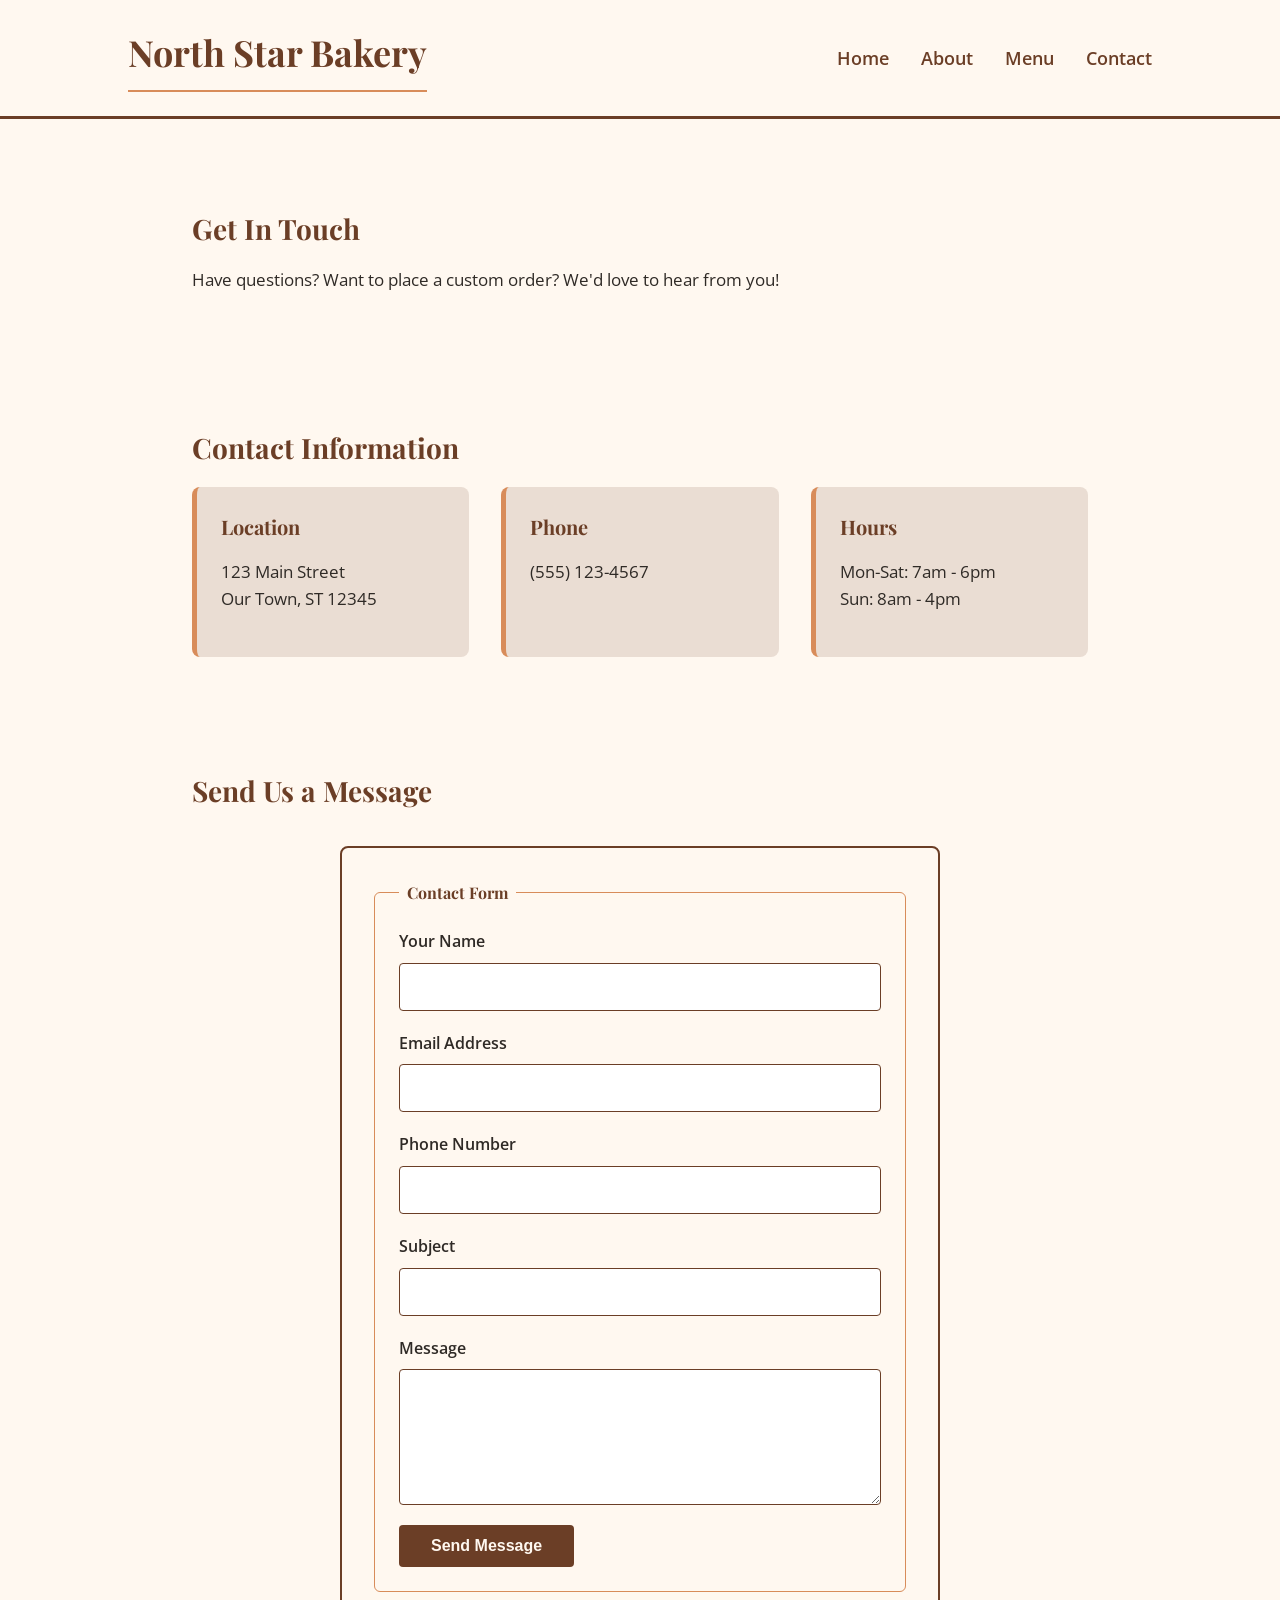
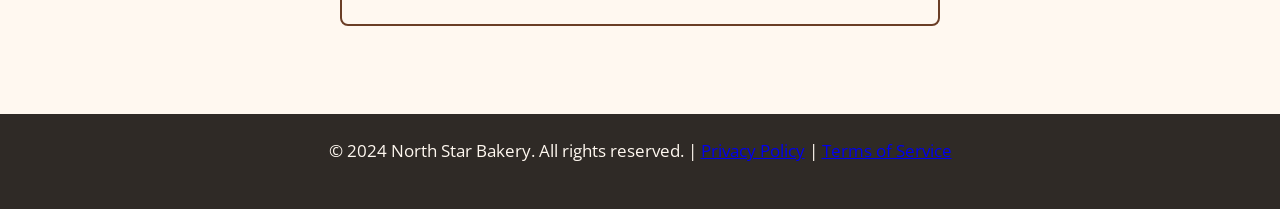
==== contact.html @ 04fb563c "Create Contact page with form" ====
<!DOCTYPE html>
<html lang="en">
<head>
    <meta charset="UTF-8">
    <meta name="viewport" content="width=device-width, initial-scale=1.0">
    <title>Contact - North Star Bakery</title>
    <link rel="stylesheet" href="styles.css">
</head>
<body>
    <header>
        <h1 class="site-title">North Star Bakery</h1>
        <nav>
            <ul>
                <li><a href="index.html">Home</a></li>
                <li><a href="about.html">About</a></li>
                <li><a href="menu.html">Menu</a></li>
                <li><a href="contact.html">Contact</a></li>
            </ul>
        </nav>
    </header>

    <main>
        <section>
            <h2>Get In Touch</h2>
            <p>Have questions? Want to place a custom order? We'd love to hear from you!</p>
        </section>

        <section>
            <h2>Contact Information</h2>
            <div class="section-grid">
                <div class="card">
                    <h3>Location</h3>
                    <p>123 Main Street<br>Our Town, ST 12345</p>
                </div>
                <div class="card">
                    <h3>Phone</h3>
                    <p>(555) 123-4567</p>
                </div>
                <div class="card">
                    <h3>Hours</h3>
                    <p>Mon-Sat: 7am - 6pm<br>Sun: 8am - 4pm</p>
                </div>
            </div>
        </section>

        <section>
            <h2>Send Us a Message</h2>
            <form>
                <fieldset>
                    <legend>Contact Form</legend>
                    
                    <div class="form-group">
                        <label for="name">Your Name</label>
                        <input type="text" id="name" name="name" required>
                    </div>

                    <div class="form-group">
                        <label for="email">Email Address</label>
                        <input type="email" id="email" name="email" required>
                    </div>

                    <div class="form-group">
                        <label for="phone">Phone Number</label>
                        <input type="tel" id="phone" name="phone">
                    </div>

                    <div class="form-group">
                        <label for="subject">Subject</label>
                        <input type="text" id="subject" name="subject" required>
                    </div>

                    <div class="form-group">
                        <label for="message">Message</label>
                        <textarea id="message" name="message" rows="5" required></textarea>
                    </div>

                    <button type="submit">Send Message</button>
                </fieldset>
            </form>
        </section>
    </main>

    <footer>
        <p>&copy; 2024 North Star Bakery. All rights reserved. | <a href="#">Privacy Policy</a> | <a href="#">Terms of Service</a></p>
    </footer>
</body>
</html>
---- styles.css ----
/* ==========================================================================
   1. GLOBAL STYLES & FONTS
   ========================================================================== */
@import url('https://fonts.googleapis.com/css2?family=Open+Sans:wght@400;600&family=Playfair+Display:wght@700&display=swap');

* {
  box-sizing: border-box;
  margin: 0;
  padding: 0;
}

body {
  font-family: 'Open Sans', sans-serif;
  background-color: #FFF8F0; /* Cream background */
  color: #2F2A26;           /* Charcoal body text */
  line-height: 1.6;
}

/* ==========================================================================
   2. TYPOGRAPHY HIERARCHY
   ========================================================================== */
h1, h2, h3, .site-title {
  font-family: 'Playfair Display', serif;
  color: #6B3E26; /* Dark Brown headings */
  font-weight: 700;
  margin-bottom: 1rem;
}

h1 {
  font-size: 2.5rem;
  border-bottom: 2px solid #D88C5A; /* Peach underline accent */
  padding-bottom: 0.5rem;
}

h2 {
  font-size: 1.75rem;
  margin-top: 2rem;
}

h3 {
  font-size: 1.25rem;
}

p {
  margin-bottom: 1.25rem;
  font-size: 1.05rem;
}

/* ==========================================================================
   3. HEADER & NAVIGATION (Flexbox)
   ========================================================================== */
header {
  background-color: #FFF8F0;
  border-bottom: 3px solid #6B3E26;
  padding: 1.5rem 5%;
  display: flex;
  flex-direction: column;
  align-items: center;
  gap: 1rem;
}

header img {
  max-height: 80px;
  width: auto;
}

.site-title {
  font-size: 2.25rem;
  margin-bottom: 0;
}

nav ul {
  list-style: none;
  display: flex;
  flex-direction: column;
  align-items: center;
  gap: 0.75rem;
}

nav a {
  text-decoration: none;
  color: #6B3E26;
  font-weight: 600;
  font-size: 1.1rem;
  transition: color 0.3s ease;
}

nav a:hover, 
nav a:focus {
  color: #D88C5A; /* Peach highlight on hover */
}

/* ==========================================================================
   4. MAIN CONTENT & MEDIA ELEMENTS
   ========================================================================== */
main {
  max-width: 1200px;
  margin: 2rem auto;
  padding: 0 5%;
}

/* Hide duplicate site title inside main if it breaks layout design */
main .site-title {
  display: none; 
}

img, picture img {
  max-width: 100%;
  height: auto;
  display: block;
  margin: 1.5rem auto;
  border-radius: 8px;
  border: 1px solid #6B3E26;
}

figure {
  margin: 2rem 0;
  background-color: #eaddd3; /* Soft inner tone layout wrap */
  padding: 1rem;
  border-radius: 8px;
  border-left: 5px solid #D88C5A;
}

figure img {
  margin-top: 0;
}

figcaption {
  font-style: italic;
  font-size: 0.95rem;
  color: #2F2A26;
  text-align: center;
  margin-top: 0.5rem;
}

audio {
  display: block;
  width: 100%;
  max-width: 400px;
  margin: 1rem 0 2rem 0;
}

/* ==========================================================================
   5. CONTENT SECTIONS (Flexbox Layout)
   ========================================================================== */
section {
  margin: 2rem 0;
  padding: 1.5rem;
}

.section-grid {
  display: flex;
  flex-direction: column;
  gap: 2rem;
}

.card {
  background-color: #eaddd3;
  padding: 1.5rem;
  border-radius: 8px;
  border-left: 5px solid #D88C5A;
}

/* ==========================================================================
   6. CONTACT FORM STYLING
   ========================================================================== */
form {
  background-color: #FFF8F0;
  border: 2px solid #6B3E26;
  border-radius: 8px;
  padding: 2rem;
  margin-top: 2rem;
  max-width: 600px;
}

fieldset {
  border: 1px solid #D88C5A;
  border-radius: 6px;
  padding: 1.5rem;
}

legend {
  font-family: 'Playfair Display', serif;
  font-weight: 700;
  color: #6B3E26;
  padding: 0 0.5rem;
}

.form-group {
  display: flex;
  flex-direction: column;
  margin-bottom: 1.25rem;
}

label {
  font-weight: 600;
  margin-bottom: 0.5rem;
  color: #2F2A26;
}

input[type="text"],
input[type="email"],
input[type="tel"],
textarea {
  width: 100%;
  padding: 0.75rem;
  border: 1px solid #6B3E26;
  border-radius: 4px;
  font-family: 'Open Sans', sans-serif;
  font-size: 1rem;
  background-color: #FFF;
}

input:focus,
textarea:focus {
  outline: 2px solid #D88C5A; /* Peach active focus boundary */
}

button[type="submit"] {
  background-color: #6B3E26;
  color: #FFF8F0;
  border: none;
  padding: 0.75rem 2rem;
  font-size: 1rem;
  font-weight: 600;
  border-radius: 4px;
  cursor: pointer;
  transition: background-color 0.3s ease;
}

button[type="submit"]:hover {
  background-color: #D88C5A; /* Changes to Peach on hover */
}

/* ==========================================================================
   7. FOOTER STYLING
   ========================================================================== */
footer {
  background-color: #2F2A26; /* Charcoal background */
  color: #FFF8F0;            /* Cream text */
  text-align: center;
  padding: 1.5rem;
  margin-top: 4rem;
  font-size: 0.9rem;
}

/* ==========================================================================
   8. RESPONSIVE DESIGN (Mobile-First Media Queries)
   ========================================================================== */
/* Tablet and larger screens (600px and up) */
@media (min-width: 600px) {
  header {
    padding: 1.5rem 10%;
    flex-direction: row;
    justify-content: space-between;
    align-items: center;
  }

  nav ul {
    flex-direction: row;
    gap: 2rem;
  }

  main {
    padding: 0 10%;
  }

  .section-grid {
    flex-direction: row;
    flex-wrap: wrap;
  }

  .card {
    flex: 1;
    min-width: 250px;
  }

  h1 {
    font-size: 2.5rem;
  }

  h2 {
    font-size: 1.75rem;
  }

  form {
    margin-left: auto;
    margin-right: auto;
  }
}
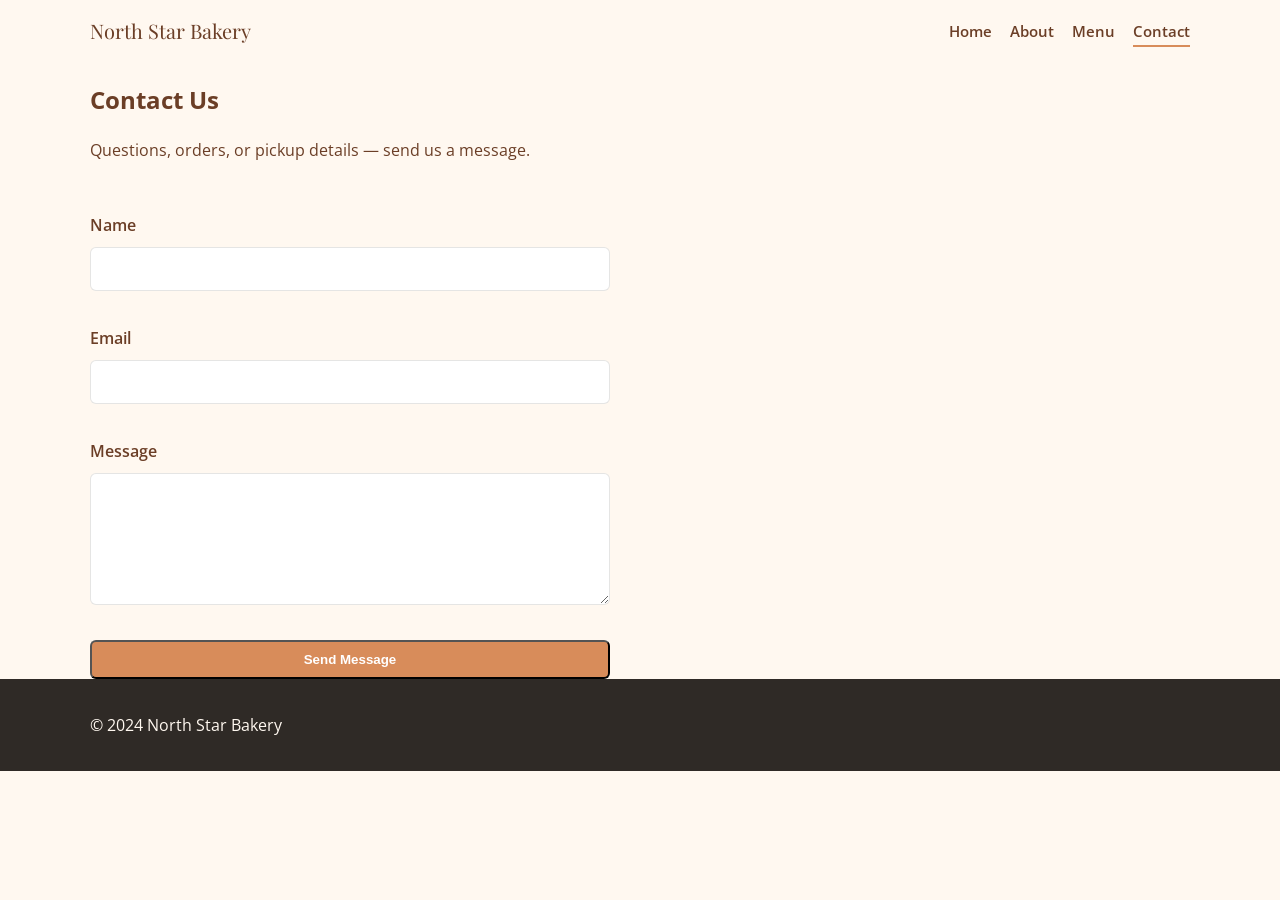
==== commit d050fb76: "Enhance contact form with validation messages Added success and error message spans for form validat" ====
--- a/contact.html
+++ b/contact.html
@@ -1,87 +1,55 @@
-<!DOCTYPE html>
+<!doctype html>
 <html lang="en">
 <head>
-    <meta charset="UTF-8">
-    <meta name="viewport" content="width=device-width, initial-scale=1.0">
-    <title>Contact - North Star Bakery</title>
-    <link rel="stylesheet" href="styles.css">
+  <meta charset="utf-8" />
+  <meta name="viewport" content="width=device-width,initial-scale=1" />
+  <title>North Star Bakery — Contact</title>
+  <link href="https://fonts.googleapis.com/css2?family=Open+Sans:wght@400;600&family=Playfair+Display:wght@400;700&display=swap" rel="stylesheet">
+  <link rel="stylesheet" href="styles.css">
 </head>
 <body>
-    <header>
-        <h1 class="site-title">North Star Bakery</h1>
-        <nav>
-            <ul>
-                <li><a href="index.html">Home</a></li>
-                <li><a href="about.html">About</a></li>
-                <li><a href="menu.html">Menu</a></li>
-                <li><a href="contact.html">Contact</a></li>
-            </ul>
-        </nav>
-    </header>
+  <header class="site-header">
+    <div class="container header-inner">
+      <a class="logo" href="index.html">North Star Bakery</a>
+      <nav class="main-nav" aria-label="Primary">
+        <ul>
+          <li><a href="index.html">Home</a></li>
+          <li><a href="about.html">About</a></li>
+          <li><a href="menu.html">Menu</a></li>
+          <li><a href="contact.html" aria-current="page">Contact</a></li>
+        </ul>
+      </nav>
+    </div>
+  </header>
+  <main class="container">
+    <section class="contact-intro">
+      <h1>Contact Us</h1>
+      <p class="lead">Questions, orders, or pickup details — send us a message.</p>
+    </section>
+    <section class="contact-form">
+      <p id="form-success" class="form-success" aria-live="polite"></p>
+      <form action="#" method="post" novalidate>
+        <label for="name">Name</label>
+        <input id="name" name="name" type="text" required />
+        <span id="name-error" class="field-error" role="alert"></span>
 
-    <main>
-        <section>
-            <h2>Get In Touch</h2>
-            <p>Have questions? Want to place a custom order? We'd love to hear from you!</p>
-        </section>
+        <label for="email">Email</label>
+        <input id="email" name="email" type="email" required />
+        <span id="email-error" class="field-error" role="alert"></span>
 
-        <section>
-            <h2>Contact Information</h2>
-            <div class="section-grid">
-                <div class="card">
-                    <h3>Location</h3>
-                    <p>123 Main Street<br>Our Town, ST 12345</p>
-                </div>
-                <div class="card">
-                    <h3>Phone</h3>
-                    <p>(555) 123-4567</p>
-                </div>
-                <div class="card">
-                    <h3>Hours</h3>
-                    <p>Mon-Sat: 7am - 6pm<br>Sun: 8am - 4pm</p>
-                </div>
-            </div>
-        </section>
+        <label for="message">Message</label>
+        <textarea id="message" name="message" rows="5" required></textarea>
+        <span id="message-error" class="field-error" role="alert"></span>
 
-        <section>
-            <h2>Send Us a Message</h2>
-            <form>
-                <fieldset>
-                    <legend>Contact Form</legend>
-                    
-                    <div class="form-group">
-                        <label for="name">Your Name</label>
-                        <input type="text" id="name" name="name" required>
-                    </div>
-
-                    <div class="form-group">
-                        <label for="email">Email Address</label>
-                        <input type="email" id="email" name="email" required>
-                    </div>
-
-                    <div class="form-group">
-                        <label for="phone">Phone Number</label>
-                        <input type="tel" id="phone" name="phone">
-                    </div>
-
-                    <div class="form-group">
-                        <label for="subject">Subject</label>
-                        <input type="text" id="subject" name="subject" required>
-                    </div>
-
-                    <div class="form-group">
-                        <label for="message">Message</label>
-                        <textarea id="message" name="message" rows="5" required></textarea>
-                    </div>
-
-                    <button type="submit">Send Message</button>
-                </fieldset>
-            </form>
-        </section>
-    </main>
-
-    <footer>
-        <p>&copy; 2024 North Star Bakery. All rights reserved. | <a href="#">Privacy Policy</a> | <a href="#">Terms of Service</a></p>
-    </footer>
+        <button class="btn-primary" type="submit">Send Message</button>
+      </form>
+    </section>
+  </main>
+  <footer class="site-footer">
+    <div class="container footer-inner">
+      <p>&copy; 2024 North Star Bakery</p>
+    </div>
+  </footer>
+  <script src="script.js" defer></script>
 </body>
 </html>
--- a/styles.css
+++ b/styles.css
@@ -1,290 +1,232 @@
-/* ==========================================================================
-   1. GLOBAL STYLES & FONTS
-   ========================================================================== */
-@import url('https://fonts.googleapis.com/css2?family=Open+Sans:wght@400;600&family=Playfair+Display:wght@700&display=swap');
-
-* {
-  box-sizing: border-box;
-  margin: 0;
-  padding: 0;
-}
-
-body {
-  font-family: 'Open Sans', sans-serif;
-  background-color: #FFF8F0; /* Cream background */
-  color: #2F2A26;           /* Charcoal body text */
-  line-height: 1.6;
-}
-
-/* ==========================================================================
-   2. TYPOGRAPHY HIERARCHY
-   ========================================================================== */
-h1, h2, h3, .site-title {
-  font-family: 'Playfair Display', serif;
-  color: #6B3E26; /* Dark Brown headings */
-  font-weight: 700;
-  margin-bottom: 1rem;
-}
-
-h1 {
-  font-size: 2.5rem;
-  border-bottom: 2px solid #D88C5A; /* Peach underline accent */
-  padding-bottom: 0.5rem;
-}
-
-h2 {
-  font-size: 1.75rem;
-  margin-top: 2rem;
-}
-
-h3 {
-  font-size: 1.25rem;
-}
-
-p {
-  margin-bottom: 1.25rem;
-  font-size: 1.05rem;
-}
-
-/* ==========================================================================
-   3. HEADER & NAVIGATION (Flexbox)
-   ========================================================================== */
-header {
-  background-color: #FFF8F0;
-  border-bottom: 3px solid #6B3E26;
-  padding: 1.5rem 5%;
-  display: flex;
-  flex-direction: column;
-  align-items: center;
-  gap: 1rem;
-}
-
-header img {
-  max-height: 80px;
-  width: auto;
-}
-
-.site-title {
-  font-size: 2.25rem;
-  margin-bottom: 0;
-}
-
-nav ul {
-  list-style: none;
-  display: flex;
-  flex-direction: column;
-  align-items: center;
-  gap: 0.75rem;
-}
-
-nav a {
-  text-decoration: none;
-  color: #6B3E26;
-  font-weight: 600;
-  font-size: 1.1rem;
-  transition: color 0.3s ease;
-}
-
-nav a:hover, 
-nav a:focus {
-  color: #D88C5A; /* Peach highlight on hover */
-}
-
-/* ==========================================================================
-   4. MAIN CONTENT & MEDIA ELEMENTS
-   ========================================================================== */
-main {
-  max-width: 1200px;
-  margin: 2rem auto;
-  padding: 0 5%;
-}
-
-/* Hide duplicate site title inside main if it breaks layout design */
-main .site-title {
-  display: none; 
-}
-
-img, picture img {
-  max-width: 100%;
-  height: auto;
-  display: block;
-  margin: 1.5rem auto;
-  border-radius: 8px;
-  border: 1px solid #6B3E26;
-}
-
-figure {
-  margin: 2rem 0;
-  background-color: #eaddd3; /* Soft inner tone layout wrap */
-  padding: 1rem;
-  border-radius: 8px;
-  border-left: 5px solid #D88C5A;
-}
-
-figure img {
-  margin-top: 0;
-}
-
-figcaption {
-  font-style: italic;
-  font-size: 0.95rem;
-  color: #2F2A26;
-  text-align: center;
-  margin-top: 0.5rem;
-}
-
-audio {
-  display: block;
-  width: 100%;
-  max-width: 400px;
-  margin: 1rem 0 2rem 0;
-}
-
-/* ==========================================================================
-   5. CONTENT SECTIONS (Flexbox Layout)
-   ========================================================================== */
-section {
-  margin: 2rem 0;
-  padding: 1.5rem;
-}
-
-.section-grid {
-  display: flex;
-  flex-direction: column;
-  gap: 2rem;
-}
-
-.card {
-  background-color: #eaddd3;
-  padding: 1.5rem;
-  border-radius: 8px;
-  border-left: 5px solid #D88C5A;
-}
-
-/* ==========================================================================
-   6. CONTACT FORM STYLING
-   ========================================================================== */
-form {
-  background-color: #FFF8F0;
-  border: 2px solid #6B3E26;
-  border-radius: 8px;
-  padding: 2rem;
-  margin-top: 2rem;
-  max-width: 600px;
-}
-
-fieldset {
-  border: 1px solid #D88C5A;
-  border-radius: 6px;
-  padding: 1.5rem;
-}
-
-legend {
-  font-family: 'Playfair Display', serif;
-  font-weight: 700;
-  color: #6B3E26;
-  padding: 0 0.5rem;
-}
-
-.form-group {
-  display: flex;
-  flex-direction: column;
-  margin-bottom: 1.25rem;
-}
-
-label {
-  font-weight: 600;
-  margin-bottom: 0.5rem;
-  color: #2F2A26;
-}
-
-input[type="text"],
-input[type="email"],
-input[type="tel"],
-textarea {
-  width: 100%;
-  padding: 0.75rem;
-  border: 1px solid #6B3E26;
-  border-radius: 4px;
-  font-family: 'Open Sans', sans-serif;
-  font-size: 1rem;
-  background-color: #FFF;
-}
-
-input:focus,
-textarea:focus {
-  outline: 2px solid #D88C5A; /* Peach active focus boundary */
-}
-
-button[type="submit"] {
-  background-color: #6B3E26;
-  color: #FFF8F0;
-  border: none;
-  padding: 0.75rem 2rem;
-  font-size: 1rem;
-  font-weight: 600;
-  border-radius: 4px;
-  cursor: pointer;
-  transition: background-color 0.3s ease;
-}
-
-button[type="submit"]:hover {
-  background-color: #D88C5A; /* Changes to Peach on hover */
-}
-
-/* ==========================================================================
-   7. FOOTER STYLING
-   ========================================================================== */
-footer {
-  background-color: #2F2A26; /* Charcoal background */
-  color: #FFF8F0;            /* Cream text */
-  text-align: center;
-  padding: 1.5rem;
-  margin-top: 4rem;
-  font-size: 0.9rem;
-}
-
-/* ==========================================================================
-   8. RESPONSIVE DESIGN (Mobile-First Media Queries)
-   ========================================================================== */
-/* Tablet and larger screens (600px and up) */
-@media (min-width: 600px) {
-  header {
-    padding: 1.5rem 10%;
-    flex-direction: row;
-    justify-content: space-between;
-    align-items: center;
-  }
-
-  nav ul {
-    flex-direction: row;
-    gap: 2rem;
-  }
-
-  main {
-    padding: 0 10%;
-  }
-
-  .section-grid {
-    flex-direction: row;
-    flex-wrap: wrap;
-  }
-
-  .card {
-    flex: 1;
-    min-width: 250px;
-  }
-
-  h1 {
-    font-size: 2.5rem;
-  }
-
-  h2 {
-    font-size: 1.75rem;
-  }
-
-  form {
-    margin-left: auto;
-    margin-right: auto;
-  }
-}
+:root{
+  --cream: #FFF8F0;
+  --brown: #6B3E26;
+  --peach: #D88C5A;
+  --charcoal: #2F2A26;
+
+  --ff-heading: "Playfair Display", serif;
+  --ff-body: "Open Sans", system-ui, sans-serif;
+
+  --radius: 8px;
+  --container-max: 1100px;
+}
+
+*{box-sizing:border-box}
+html,body{height:100%}
+body{
+  margin:0;
+  font-family:var(--ff-body);
+  background:var(--cream);
+  color:var(--brown);
+  -webkit-font-smoothing:antialiased;
+  line-height:1.5;
+}
+
+/* Container */
+.container{
+  width:90%;
+  max-width:var(--container-max);
+  margin:0 auto;
+}
+
+/* Header */
+.site-header{
+  background:transparent;
+  padding:16px 0;
+}
+.header-inner{
+  display:flex;
+  align-items:center;
+  justify-content:space-between;
+  gap:16px;
+}
+.logo{
+  font-family:var(--ff-heading);
+  font-size:1.25rem;
+  color:var(--brown);
+  text-decoration:none;
+}
+.main-nav ul{
+  list-style:none;
+  margin:0;
+  padding:0;
+  display:flex;
+  gap:18px;
+}
+.main-nav a{
+  color:var(--brown);
+  text-decoration:none;
+  font-weight:600;
+  font-size:0.95rem;
+}
+.main-nav a[aria-current="page"]{
+  border-bottom:2px solid var(--peach);
+  padding-bottom:4px;
+}
+
+/* Hero */
+.hero{
+  padding:48px 0;
+  background: linear-gradient(rgba(255,248,240,0.9), rgba(255,248,240,0.9));
+  text-align:center;
+}
+.hero-inner{max-width:800px;margin:0 auto}
+.hero-title{
+  font-family:var(--ff-heading);
+  font-size:2.25rem;
+  margin:0 0 10px;
+  color:var(--brown);
+  letter-spacing:0.02em;
+}
+.hero-lead{margin:0 0 18px;color:var(--charcoal)}
+
+/* Buttons */
+.btn-primary{
+  display:inline-block;
+  background:var(--peach);
+  color:white;
+  padding:10px 18px;
+  border-radius:6px;
+  text-decoration:none;
+  font-weight:600;
+  box-shadow:none;
+}
+
+/* Features */
+.features{
+  display:flex;
+  gap:18px;
+  padding:32px 0 56px;
+  flex-direction:column;
+}
+.feature{
+  background:var(--eaddd3, #eaddd3);
+  padding:16px;
+  border-radius:var(--radius);
+}
+.feature h2{font-family:var(--ff-heading);margin:0 0 6px}
+.feature p{margin:0;color:var(--charcoal)}
+
+/* Menu */
+.menu-intro{padding:24px 0}
+.menu-grid{
+  display:flex;
+  gap:16px;
+  flex-direction:column;
+  padding-bottom:48px;
+}
+.menu-card{
+  background:var(--eaddd3, #eaddd3);
+  padding:14px;
+  border-radius:8px;
+}
+.menu-title{font-family:var(--ff-heading);margin:0 0 6px}
+.menu-desc{margin:0 0 10px;color:var(--charcoal)}
+.menu-meta{display:flex;align-items:center;justify-content:space-between}
+.price{font-weight:600;color:var(--brown)}
+.badge{
+  background:var(--peach);
+  color:white;
+  padding:6px 10px;
+  border-radius:6px;
+  font-size:0.85rem;
+}
+
+/* About / Team */
+.team-grid{display:flex;gap:16px;flex-direction:column}
+.card{background:transparent;padding:12px;border-radius:8px}
+
+/* Contact form */
+.contact-form form{
+  display:flex;
+  gap:10px;
+  flex-direction:column;
+  max-width:520px;
+}
+.contact-form label{font-weight:600}
+.contact-form input,
+.contact-form textarea{
+  padding:10px;
+  border-radius:6px;
+  border:1px solid rgba(47,42,38,0.12);
+  font-family:var(--ff-body);
+  font-size:1rem;
+}
+.contact-form input:focus,
+.contact-form textarea:focus{
+  outline:3px solid rgba(216,140,90,0.18);
+  border-color:var(--peach);
+}
+
+/* Footer */
+.site-footer{
+  background:var(--charcoal);
+  color:var(--cream);
+  padding:18px 0;
+}
+.footer-inner{display:flex;align-items:center;justify-content:space-between;gap:12px}
+.site-footer a{color:var(--cream);text-decoration:none}
+
+/* Responsive: mobile-first then breakpoint at 600px */
+@media (min-width:600px){
+  .hero-title{font-size:3rem}
+  .features{flex-direction:row}
+  .menu-grid{flex-direction:row}
+  .team-grid{flex-direction:row}
+  .container{width:92%}
+}
+
+/* ============================================================
+   Add this block to the end of your existing styles.css
+   Styles for the menu favorites feature and form validation
+   ============================================================ */
+
+/* Menu favorites */
+.menu-card{
+  position:relative;
+}
+.favorites-summary{
+  color:var(--brown);
+  font-weight:600;
+  margin:0 0 8px;
+}
+.favorite-btn{
+  position:absolute;
+  top:10px;
+  right:10px;
+  background:transparent;
+  border:none;
+  cursor:pointer;
+  font-size:1.4rem;
+  line-height:1;
+  padding:4px;
+  color:var(--peach);
+}
+.favorite-btn .heart-icon{
+  display:inline-block;
+  transition:transform 0.15s ease;
+}
+.favorite-btn:hover .heart-icon{
+  transform:scale(1.15);
+}
+.favorite-btn.is-favorited{
+  color:#c0392b;
+}
+
+/* Contact form validation */
+.field-error{
+  color:#b3261e;
+  font-size:0.85rem;
+  min-height:1.1em;
+  display:block;
+}
+.contact-form input[aria-invalid="true"],
+.contact-form textarea[aria-invalid="true"]{
+  border-color:#b3261e;
+  outline-color:#b3261e;
+}
+.form-success{
+  color:#2e7d32;
+  font-weight:600;
+  min-height:1.2em;
+}
